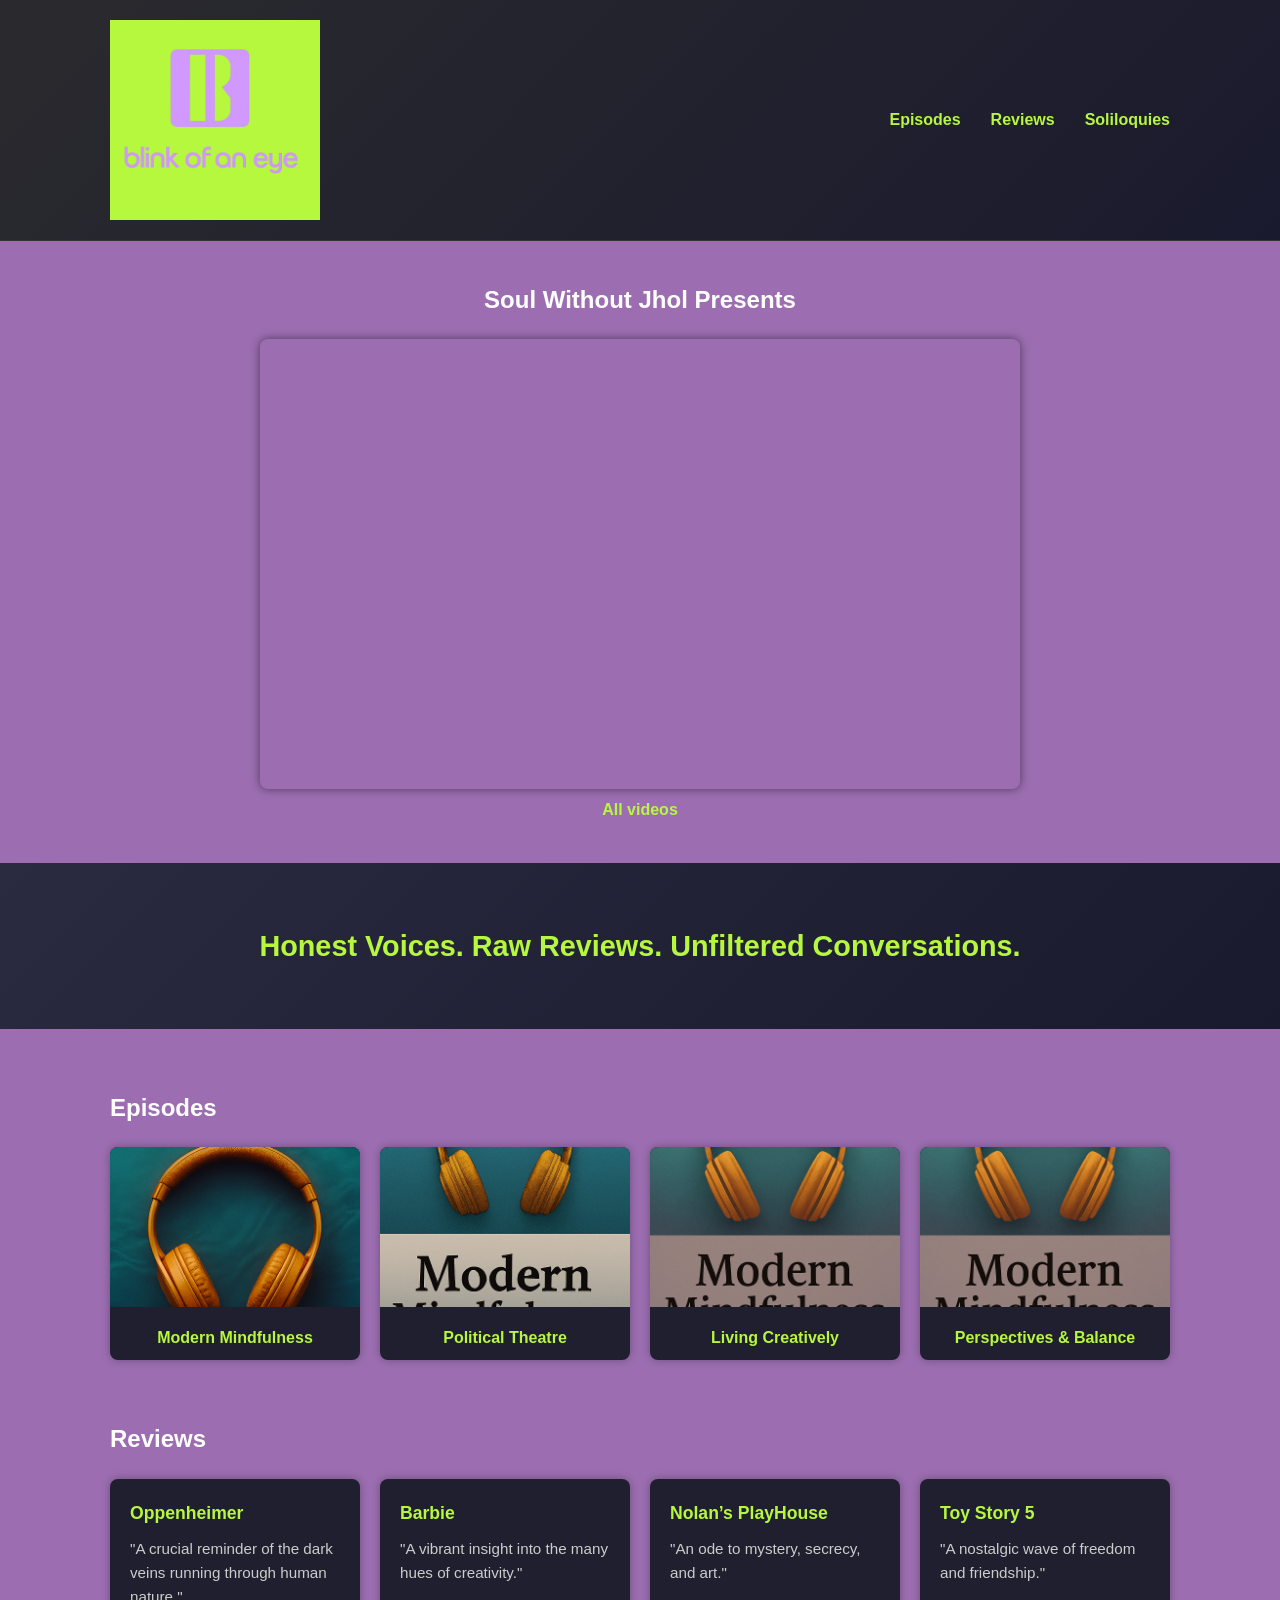
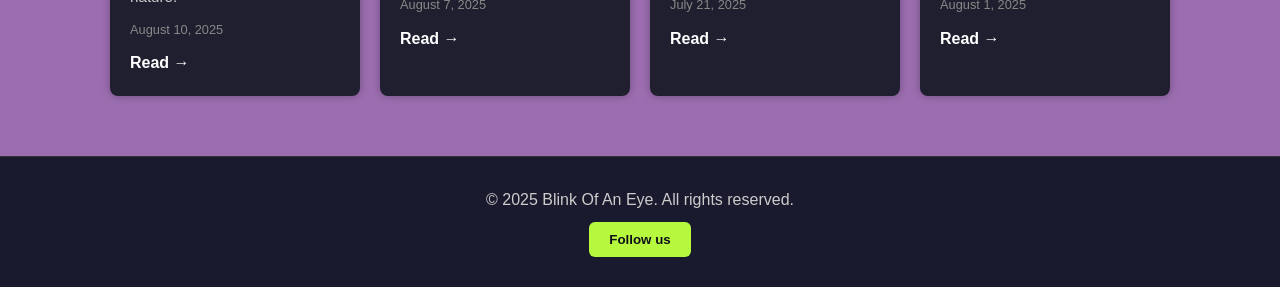
==== blink-of-an-eye/frontend/index.html @ 610cada8 "aaa" ====
<!DOCTYPE html>
<html lang="en">
<head>
  <meta charset="UTF-8" />
  <meta name="viewport" content="width=device-width, initial-scale=1.0" />
  <title>Blink Of An Eye</title>
 
  <link rel="stylesheet" href="assets/css/style.css" />
  <link rel="icon" type="image/png" href="images/favicon.png" sizes="32x32">
<link rel="shortcut icon" href="images/favicon.ico">
</head>
<body>
  <!-- Navigation -->
  <header>
    <div class="nav-container">
      <a href="/" class="logo">
      <img src="images/logo.png" alt="Blink Of An Eye logo">
      <span class="logo-text"></span>
    </a>
      <nav>
        <ul>
          <!--<li><a href="/">Home</a></li>     -->
          <li><a href="episodes/">Episodes</a></li>
          <li><a href="reviews/">Reviews</a></li>
          <li><a href="soliloquies/">Soliloquies</a></li>
        </ul>
      </nav>
    </div>
  </header>

 

  <!-- Featured Video -->
  <section class="featured-video">
    <h2>Soul Without Jhol Presents</h2>
    <div class="video-wrapper">
      <iframe
        src="https://www.youtube.com/embed/jPcQZXTtX4w"
        title="Political Theatre"
        frameborder="0"
        allowfullscreen
      ></iframe>
      <a href="https://youtube.com/@soulwithoutjhol/videos" target="_blank" rel="noopener" class="text-sm hover:opacity-80">All videos</a>
      
    </div>
  </section>
  <!-- Episodes (YouTube) 
  <section id="episodes" class="episodes">
    <div class="container px-6 py-12">
      <div class="flex items-end justify-between">
        <h2 class="text-2xl font-bold">Latest episodes</h2>
        <a href="https://youtube.com/@soulwithoutjhol/videos" target="_blank" rel="noopener" class="text-sm hover:opacity-80">All videos</a>
      </div>
      </div>
      </section>-->
   <!-- Hero -->
  <section class="hero">
    <h1>Honest Voices. Raw Reviews. Unfiltered Conversations.</h1>
  </section>


  <!-- Featured Episodes -->
  <section class="episodes">
    <h2>Episodes</h2>
    <div class="card-grid">
      <div class="card">
        <img src="images/mindfulness.jpg" alt="Modern Mindfulness" />
        <h3>Modern Mindfulness</h3>
      </div>
      <div class="card">
        <img src="images/theatre.png" alt="Political Theatre" />
        <h3>Political Theatre</h3>
      </div>
      <div class="card">
        <img src="images/creativity.jpg" alt="Living Creatively" />
        <h3>Living Creatively</h3>
      </div>
      <div class="card">
        <img src="images/creativity.jpg" alt="Perspectives & Balance" />
        <h3>Perspectives & Balance</h3>
      </div>
    </div>
  </section>

      <!-- Grid populated by JS -->
      <div id="episode-grid" class="mt-6 grid sm:grid-cols-2 lg:grid-cols-3 gap-6">
        <!-- Cards injected by fetchYouTube() -->
      </div>
    </div>
  </section>
  <!-- Reviews -->
  <section class="reviews">
    <h2>Reviews</h2>
    <div class="review-grid">
      <div class="review-card">
        <h3>Oppenheimer</h3>
        <p>"A crucial reminder of the dark veins running through human nature."</p>
        <span>August 10, 2025</span>
        <a href="#">Read →</a>
      </div>
      <div class="review-card">
        <h3>Barbie</h3>
        <p>"A vibrant insight into the many hues of creativity."</p>
        <span>August 7, 2025</span>
        <a href="#">Read →</a>
      </div>
      <div class="review-card">
        <h3>Nolan’s PlayHouse</h3>
        <p>"An ode to mystery, secrecy, and art."</p>
        <span>July 21, 2025</span>
        <a href="#">Read →</a>
      </div>
      <div class="review-card">
        <h3>Toy Story 5</h3>
        <p>"A nostalgic wave of freedom and friendship."</p>
        <span>August 1, 2025</span>
        <a href="#">Read →</a>
      </div>
    </div>
  </section>

  <!-- Footer -->
  <footer>
    <p>&copy; 2025 Blink Of An Eye. All rights reserved.</p>
    <button>Follow us</button>
  </footer>

<script>
    // Year
    document.getElementById('year').textContent = new Date().getFullYear();

    // YouTube Data API placeholder: inject latest videos into #episode-grid
    async function fetchYouTube() {
      // Replace with your API endpoint or Worker route, e.g. /api/youtube
      const res = await fetch('/youtube');
      if (!res.ok) return;
      const items = await res.json(); // [{id, title, thumb, publishedAt}]
      const grid = document.getElementById('episode-grid');
      grid.innerHTML = items.map(v => `
        <a href="https://www.youtube.com/watch?v=${v.id}" target="_blank" rel="noopener"
           class="group block rounded-lg overflow-hidden border border-gray-200 dark:border-gray-800 hover:shadow-sm">
          <div class="aspect-video bg-gray-100 dark:bg-gray-900">
            <img src="${v.thumb}" alt="${v.title}" class="w-full h-full object-cover">
          </div>
          <div class="p-4">
            <h3 class="text-base font-semibold group-hover:underline">${v.title}</h3>
            <p class="mt-1 text-xs text-gray-600 dark:text-gray-400">${new Date(v.publishedAt).toLocaleDateString()}</p>
          </div>
        </a>
      `).join('');
    }

    // Instagram Graph API placeholder: inject recent posts into #reviews-grid
    async function fetchInstagram() {
      // Replace with your API endpoint or Worker route, e.g. /api/instagram
      const res = await fetch('/instagram');
      if (!res.ok) return;
      const items = await res.json(); // [{id, caption, media_url, permalink}]
      const grid = document.getElementById('reviews-grid');
      grid.innerHTML = items.map(p => `
        <a href="${p.permalink}" target="_blank" rel="noopener"
           class="group block rounded-lg overflow-hidden border border-gray-200 dark:border-gray-800 hover:shadow-sm">
          <div class="aspect-square bg-gray-100 dark:bg-gray-900">
            <img src="${p.media_url}" alt="Instagram review" class="w-full h-full object-cover">
          </div>
          <div class="p-4">
            <p class="text-sm text-gray-700 dark:text-gray-300 line-clamp-3">${p.caption || ''}</p>
          </div>
        </a>
      `).join('');
    }

    fetchYouTube().catch(console.error);
    fetchInstagram().catch(console.error);
  </script>


</body>
</html>
---- blink-of-an-eye/frontend/assets/css/style.css ----
/* Reset */
* {
  margin: 0;
  padding: 0;
  box-sizing: border-box;
}

/* Base */
body {
  font-family: 'Segoe UI', sans-serif;
  background-color: #7f449bc5;
  color: #e0e0f0;
  line-height: 1.6;
}

a {
  color: #B6F83E; /* lavender links */
  text-decoration: none;
}

a:hover {
  text-decoration: underline;
}

h1, h2, h3 {
  color: #ffffff;
}

/* Navigation */
header {
  background-color: #1a1a2e;
  background: linear-gradient(135deg, #2a2a2e, #1a1a2e);
  padding: 20px 0;
  border-bottom: 1px solid #333;
}

.nav-container {
  max-width: 1100px;
  margin: auto;
  display: flex;
  justify-content: space-between;
  align-items: center;
  padding: 0 20px;
}

/* Logo */
.logo {
  display: inline-flex;
  align-items: center;
  gap: 10px;
  text-decoration: none;
  background-color: #B6F83E;
}

.logo img {
  height: 200px;
  width: 200px;
  display: block;
  background-color: #B6F83E;
}

.logo-text {
  font-size: 1.5rem;
  font-weight: bold;
  color: #B6F83E; /* lime green brand text */
}

/* Nav links */
nav ul {
  list-style: none;
  display: flex;
  gap: 30px;
}

nav li a {
  font-weight: 600;
  font-size: 1rem;
  color: #B6F83E; /* lavender nav links */
}

/* Hero */
.hero {
  text-align: center;
  padding: 60px 20px;
  background: linear-gradient(135deg, #2a2a40, #1a1a2e);
}

.hero h1 {
  font-size: 1.8rem;
  color: #B6F83E; /* lime green headline */
}

/* Featured Video */
.featured-video {
  max-width: 800px;
  margin: 40px auto;
  text-align: center;
  padding: 0 20px;
}

.featured-video h2 {
  margin-bottom: 20px;
  font-size: 1.5rem;
  color: #ffffff; /* lavender section title */
}


.featured-video a {
    color: #B6F83E;
    align-items: right;
    font-weight: bold;
}

.video-wrapper iframe {
  width: 100%;
  height: 450px;
  border-radius: 8px;
  border: none;
  box-shadow: 0 0 10px rgba(0,0,0,0.5);
}

/* Episodes */
.episodes {
  max-width: 1100px;
  margin: 60px auto;
  padding: 0 20px;
}

.episodes a {
  
  color: #B6F83E;
}

.episodes h2 {
  margin-bottom: 20px;
  font-size: 1.5rem;
  color: #ffffff;
}

.card-grid {
  display: grid;
  grid-template-columns: repeat(auto-fit, minmax(220px, 1fr));
  gap: 20px;
}

.card {
  background-color: #1f1f2f;
  border-radius: 8px;
  overflow: hidden;
  box-shadow: 0 0 8px rgba(0,0,0,0.3);
  text-align: center;
}

.card img {
  width: 100%;
  height: 160px;
  object-fit: cover;
}

.card h3 {
  padding: 10px;
  font-size: 1rem;
  color: #B6F83E; /* lime green card titles */
}

/* Reviews */
.reviews {
  max-width: 1100px;
  margin: 60px auto;
  padding: 0 20px;
}

.reviews h2 {
  margin-bottom: 20px;
  font-size: 1.5rem;
  color: #ffffff;
}

.review-grid {
  display: grid;
  grid-template-columns: repeat(auto-fit, minmax(250px, 1fr));
  gap: 20px;
}

.review-card {
  background-color: #1f1f2f;
  border-radius: 8px;
  padding: 20px;
  box-shadow: 0 0 8px rgba(0,0,0,0.3);
}

.review-card h3 {
  margin-bottom: 10px;
  font-size: 1.1rem;
  color: #B6F83E; /* lime green review titles */
}

.review-card p {
  font-size: 0.95rem;
  margin-bottom: 10px;
  color: #ccc;
}

.review-card span {
  display: block;
  font-size: 0.8rem;
  color: #888;
  margin-bottom: 10px;
}

.review-card a {
  font-weight: bold;
  color: #ffffff; /* lavender links */
}

/* Footer */
footer {
  background-color: #1a1a2e;
  color: #ccc;
  text-align: center;
  padding: 30px 20px;
  margin-top: 60px;
  border-top: 1px solid #333;
}

footer button {
  margin-top: 10px;
  padding: 10px 20px;
  background-color: #B6F83E; /* lime green button */
  color: #0f0f1a;
  border: none;
  border-radius: 6px;
  cursor: pointer;
  font-weight: bold;
}

footer button:hover {
  background-color: #D4A9FD; /* lavender hover */
  color: #0f0f1a;
}

/* Responsive tweaks */
@media (max-width: 400px) {
  .logo img { height: 200px; }
  .logo-text { font-size: 1.2rem; }
  nav ul { gap: 20px; }
  .video-wrapper iframe { height: 400px; }
}
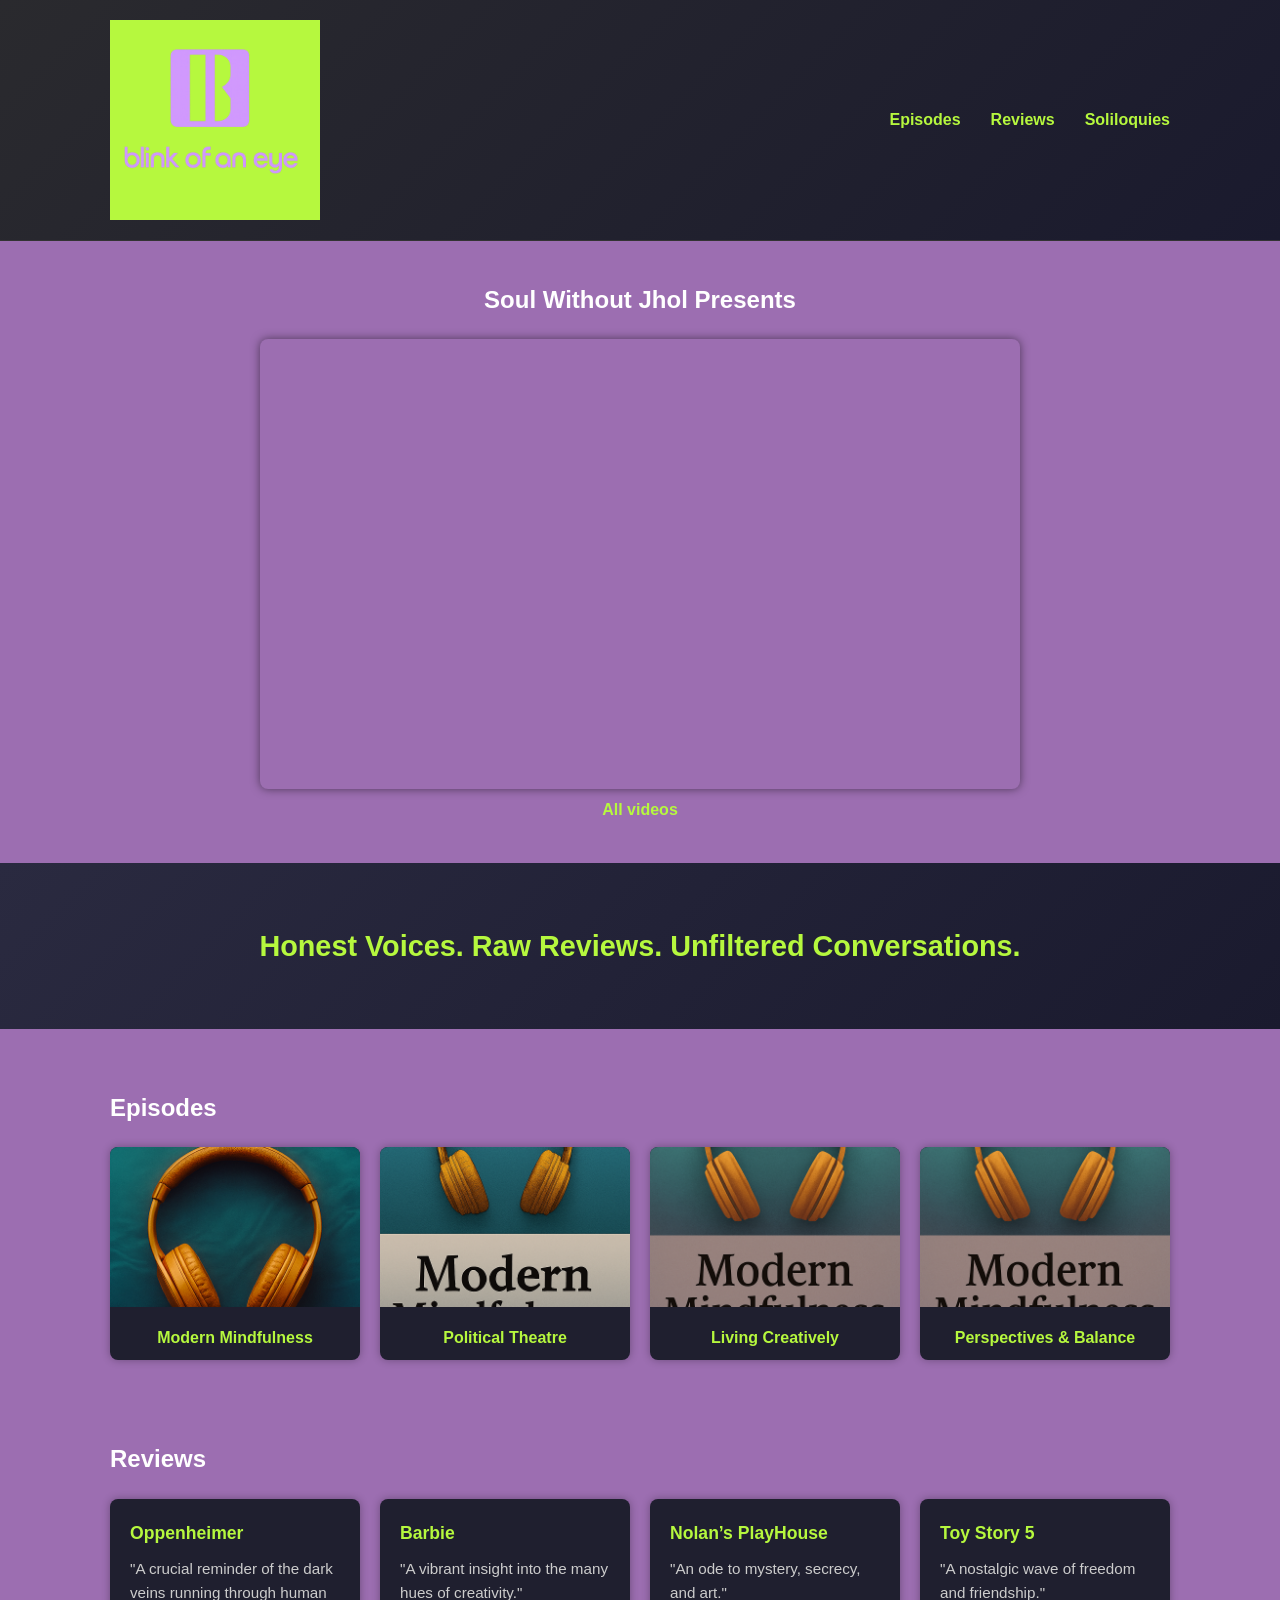
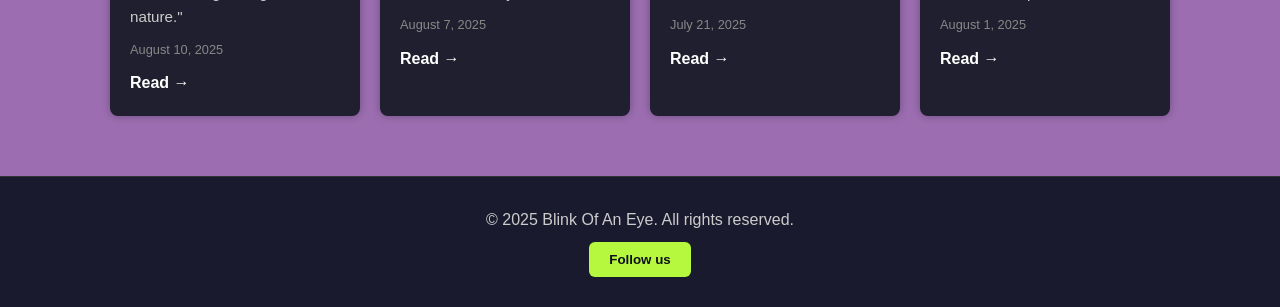
==== commit ee63fd1f: "ddd" ====
--- a/blink-of-an-eye/frontend/index.html
+++ b/blink-of-an-eye/frontend/index.html
@@ -79,8 +79,7 @@
         <img src="images/creativity.jpg" alt="Perspectives & Balance" />
         <h3>Perspectives & Balance</h3>
       </div>
-    </div>
-  </section>
+ 
 
       <!-- Grid populated by JS -->
       <div id="episode-grid" class="mt-6 grid sm:grid-cols-2 lg:grid-cols-3 gap-6">
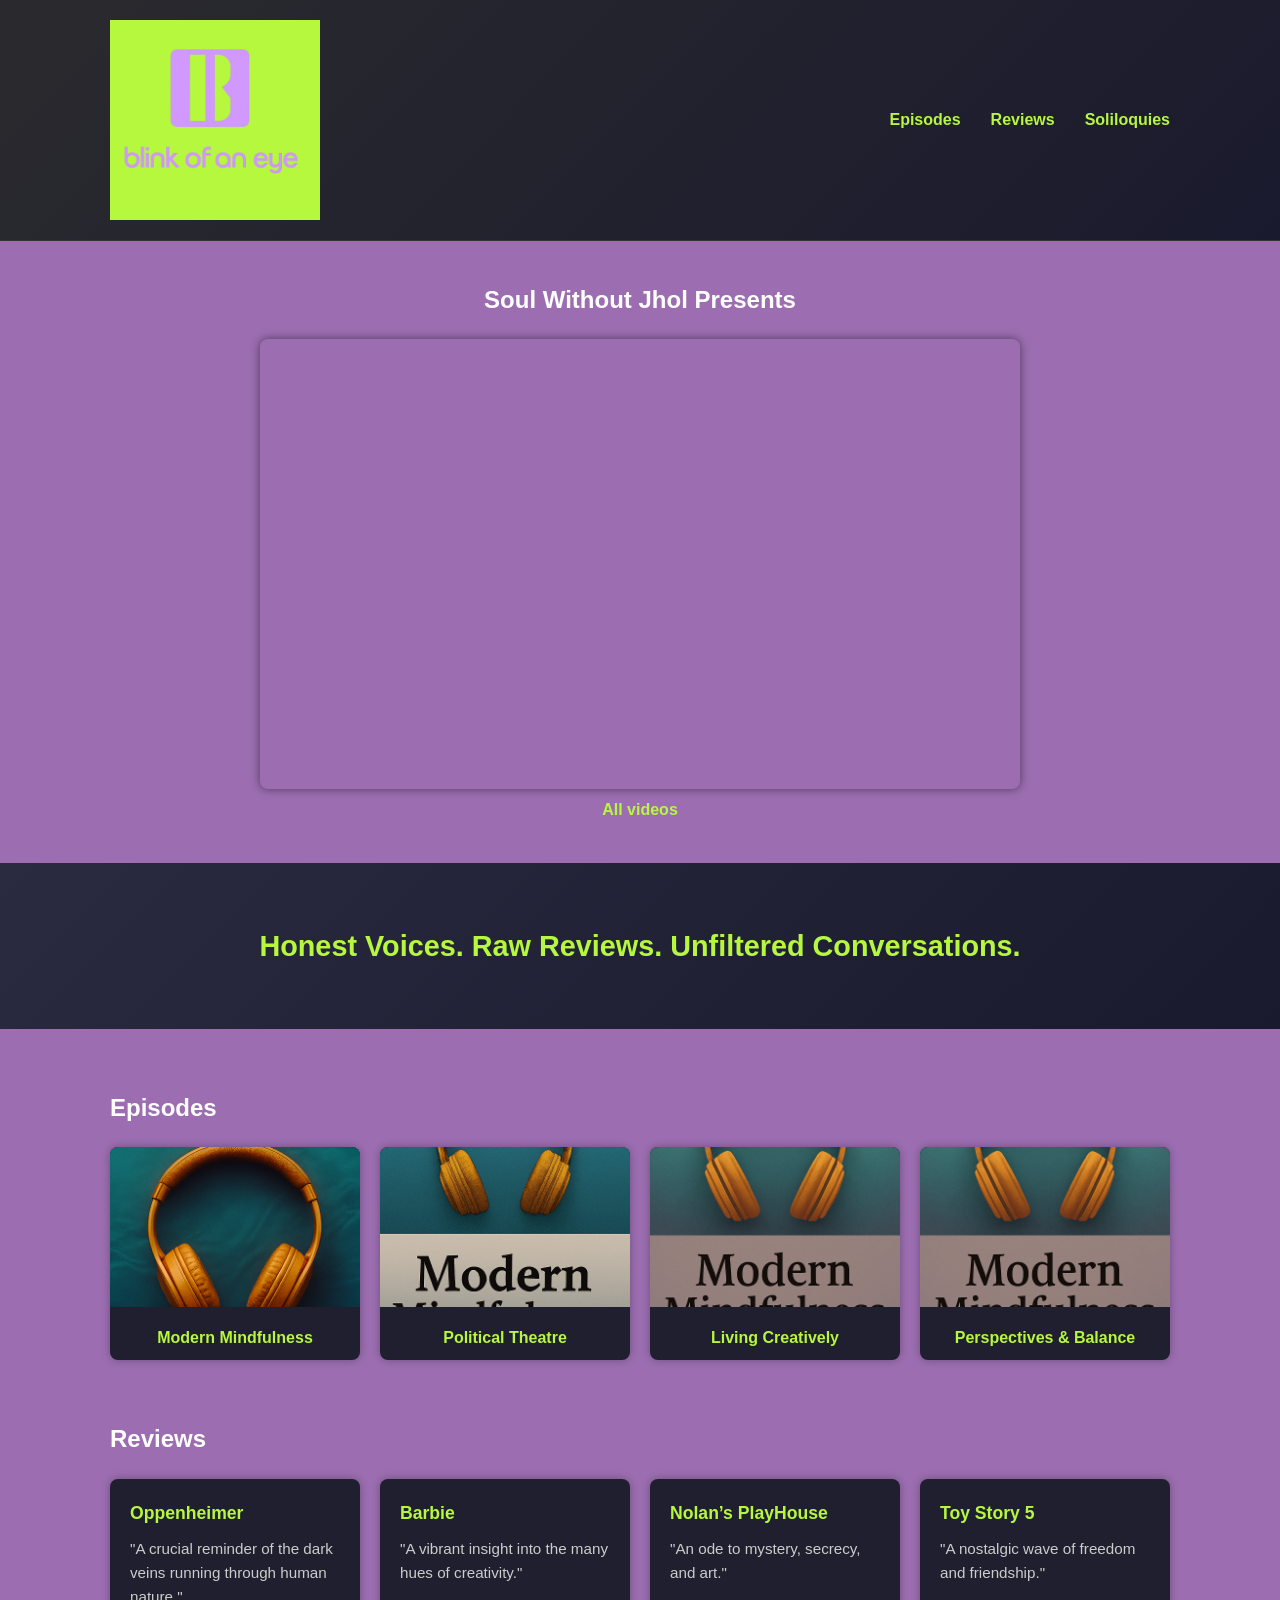
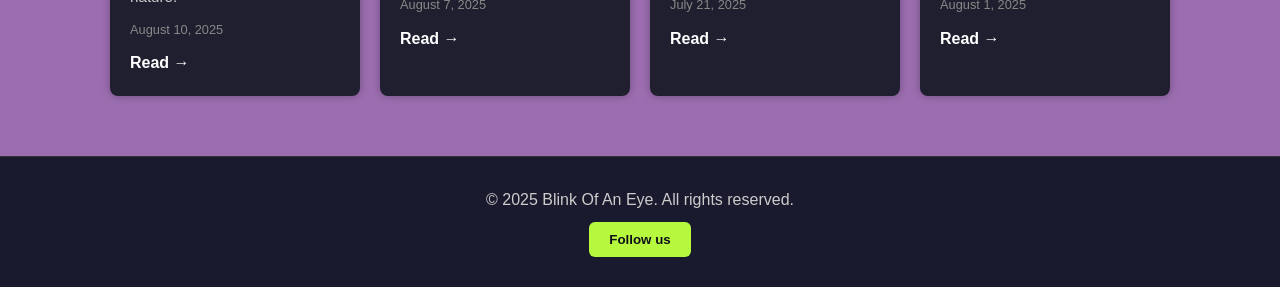
==== commit ec365473: "utub" ====
--- a/blink-of-an-eye/frontend/index.html
+++ b/blink-of-an-eye/frontend/index.html
@@ -62,6 +62,10 @@
   <!-- Featured Episodes -->
   <section class="episodes">
     <h2>Episodes</h2>
+    <!-- Grid populated by JS -->
+      <div id="episode-grid" class="mt-6 grid sm:grid-cols-2 lg:grid-cols-3 gap-6">
+        <!-- Cards injected by fetchYouTube() -->
+      </div>
     <div class="card-grid">
       <div class="card">
         <img src="images/mindfulness.jpg" alt="Modern Mindfulness" />
@@ -81,10 +85,7 @@
       </div>
  
 
-      <!-- Grid populated by JS -->
-      <div id="episode-grid" class="mt-6 grid sm:grid-cols-2 lg:grid-cols-3 gap-6">
-        <!-- Cards injected by fetchYouTube() -->
-      </div>
+      
     </div>
   </section>
   <!-- Reviews -->
@@ -131,7 +132,7 @@
     // YouTube Data API placeholder: inject latest videos into #episode-grid
     async function fetchYouTube() {
       // Replace with your API endpoint or Worker route, e.g. /api/youtube
-      const res = await fetch('/youtube');
+      const res = await fetch('functions/youtube');
       if (!res.ok) return;
       const items = await res.json(); // [{id, title, thumb, publishedAt}]
       const grid = document.getElementById('episode-grid');
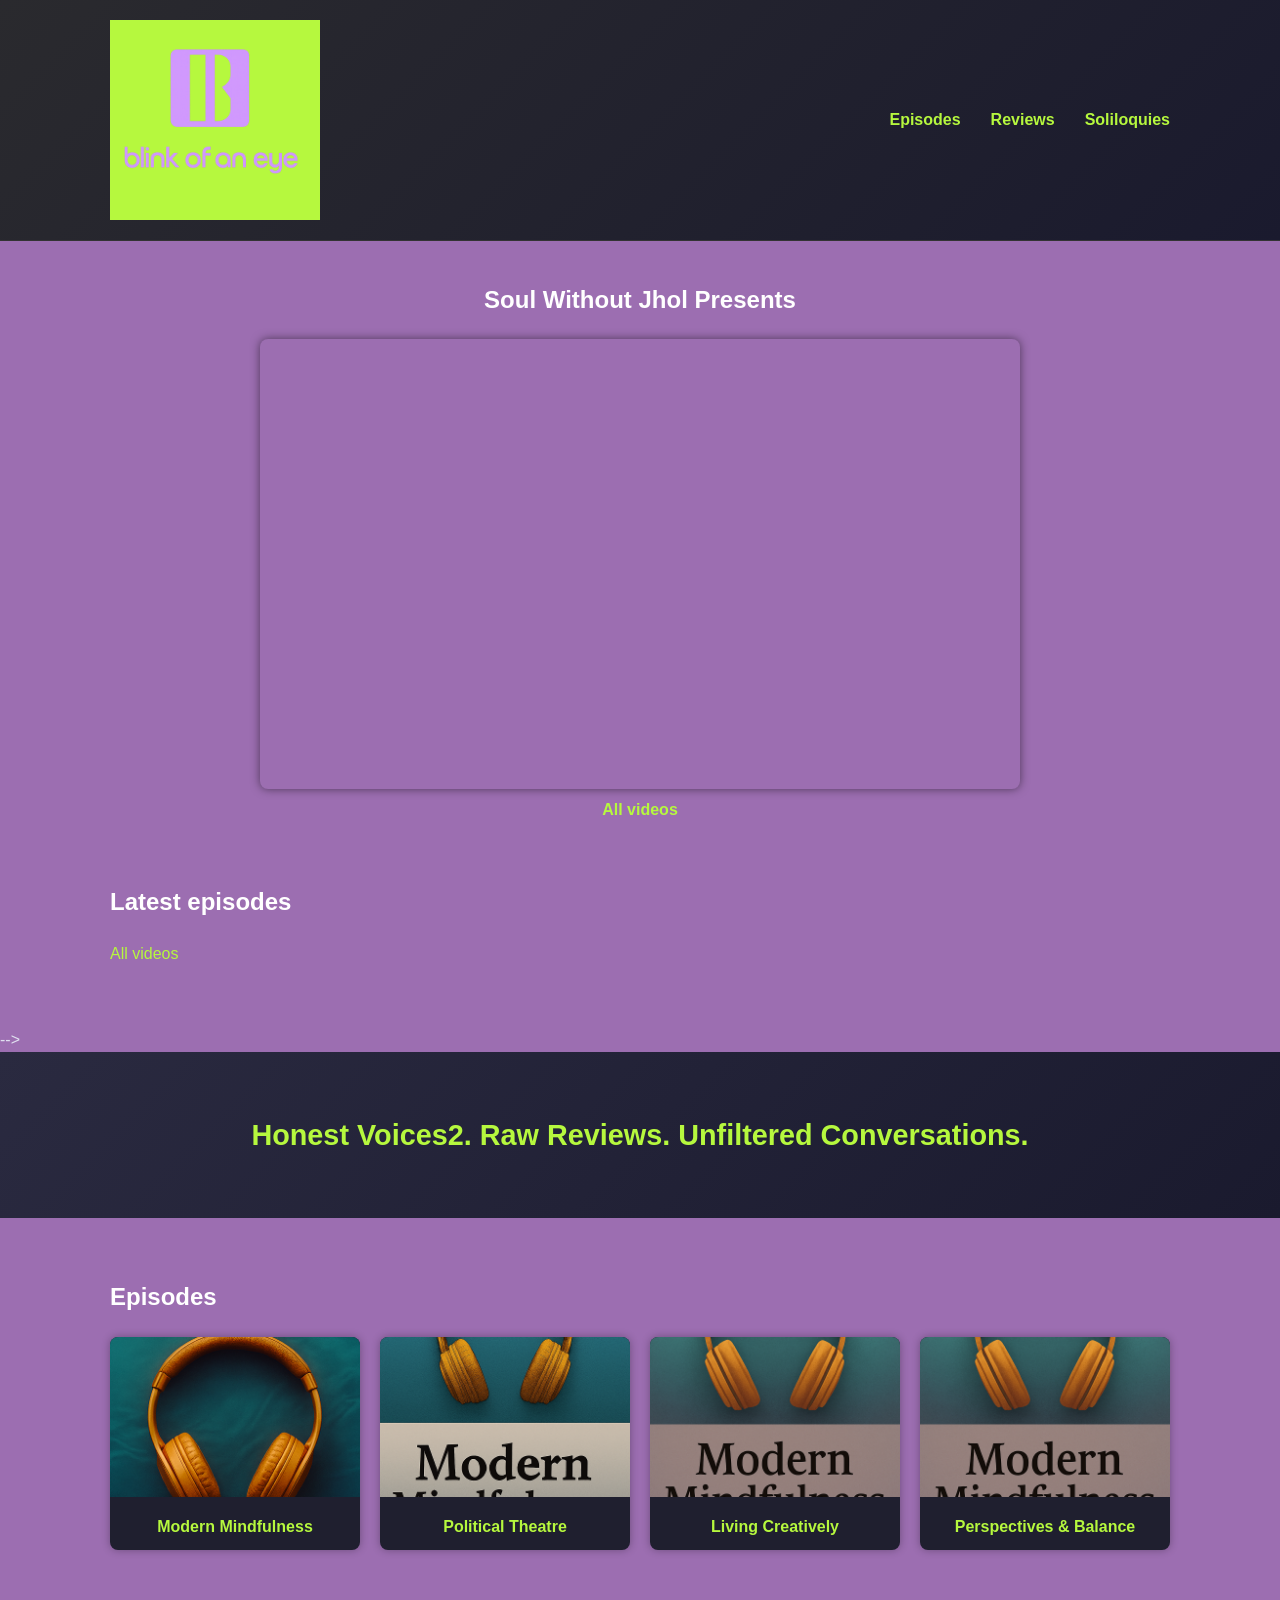
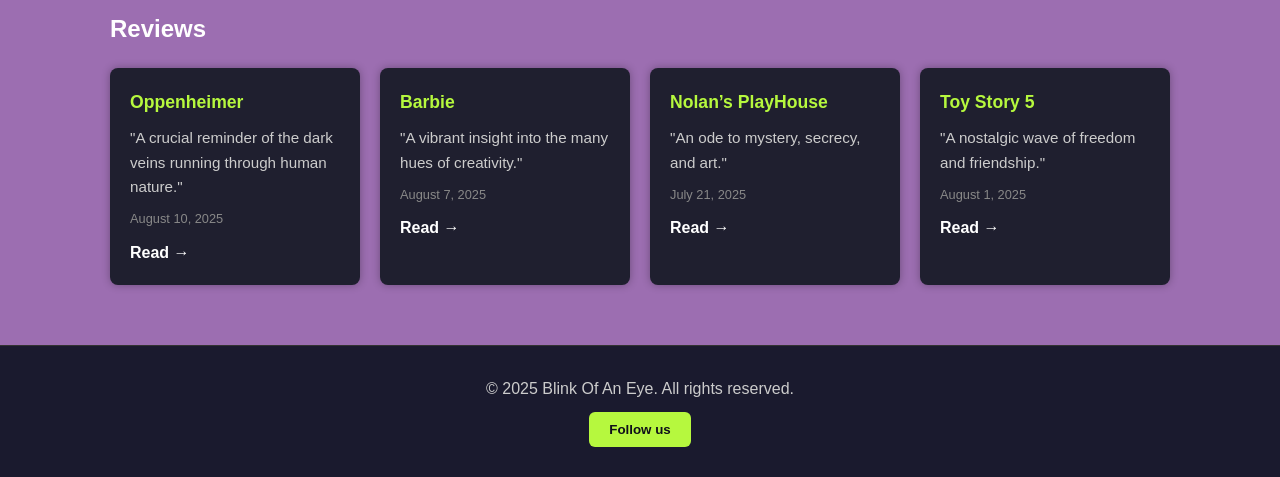
==== commit 368b6d58: "lll" ====
--- a/blink-of-an-eye/frontend/index.html
+++ b/blink-of-an-eye/frontend/index.html
@@ -44,28 +44,30 @@
       
     </div>
   </section>
-  <!-- Episodes (YouTube) 
+  <!-- Episodes (YouTube) -->
   <section id="episodes" class="episodes">
     <div class="container px-6 py-12">
       <div class="flex items-end justify-between">
         <h2 class="text-2xl font-bold">Latest episodes</h2>
+ <!-- Grid populated by JS -->
+      <div id="episode-grid" class="mt-6 grid sm:grid-cols-2 lg:grid-cols-3 gap-6">
+        <!-- Cards injected by fetchYouTube() -->
+      </div>
+
         <a href="https://youtube.com/@soulwithoutjhol/videos" target="_blank" rel="noopener" class="text-sm hover:opacity-80">All videos</a>
       </div>
       </div>
       </section>-->
    <!-- Hero -->
   <section class="hero">
-    <h1>Honest Voices. Raw Reviews. Unfiltered Conversations.</h1>
+    <h1>Honest Voices2. Raw Reviews. Unfiltered Conversations.</h1>
   </section>
 
 
   <!-- Featured Episodes -->
   <section class="episodes">
     <h2>Episodes</h2>
-    <!-- Grid populated by JS -->
-      <div id="episode-grid" class="mt-6 grid sm:grid-cols-2 lg:grid-cols-3 gap-6">
-        <!-- Cards injected by fetchYouTube() -->
-      </div>
+   
     <div class="card-grid">
       <div class="card">
         <img src="images/mindfulness.jpg" alt="Modern Mindfulness" />
@@ -83,9 +85,7 @@
         <img src="images/creativity.jpg" alt="Perspectives & Balance" />
         <h3>Perspectives & Balance</h3>
       </div>
- 
-
-      
+       
     </div>
   </section>
   <!-- Reviews -->
@@ -132,7 +132,7 @@
     // YouTube Data API placeholder: inject latest videos into #episode-grid
     async function fetchYouTube() {
       // Replace with your API endpoint or Worker route, e.g. /api/youtube
-      const res = await fetch('functions/youtube');
+      const res = await fetch('/functions/youtube');
       if (!res.ok) return;
       const items = await res.json(); // [{id, title, thumb, publishedAt}]
       const grid = document.getElementById('episode-grid');
@@ -153,7 +153,7 @@
     // Instagram Graph API placeholder: inject recent posts into #reviews-grid
     async function fetchInstagram() {
       // Replace with your API endpoint or Worker route, e.g. /api/instagram
-      const res = await fetch('/instagram');
+      const res = await fetch('/functions/instagram');
       if (!res.ok) return;
       const items = await res.json(); // [{id, caption, media_url, permalink}]
       const grid = document.getElementById('reviews-grid');
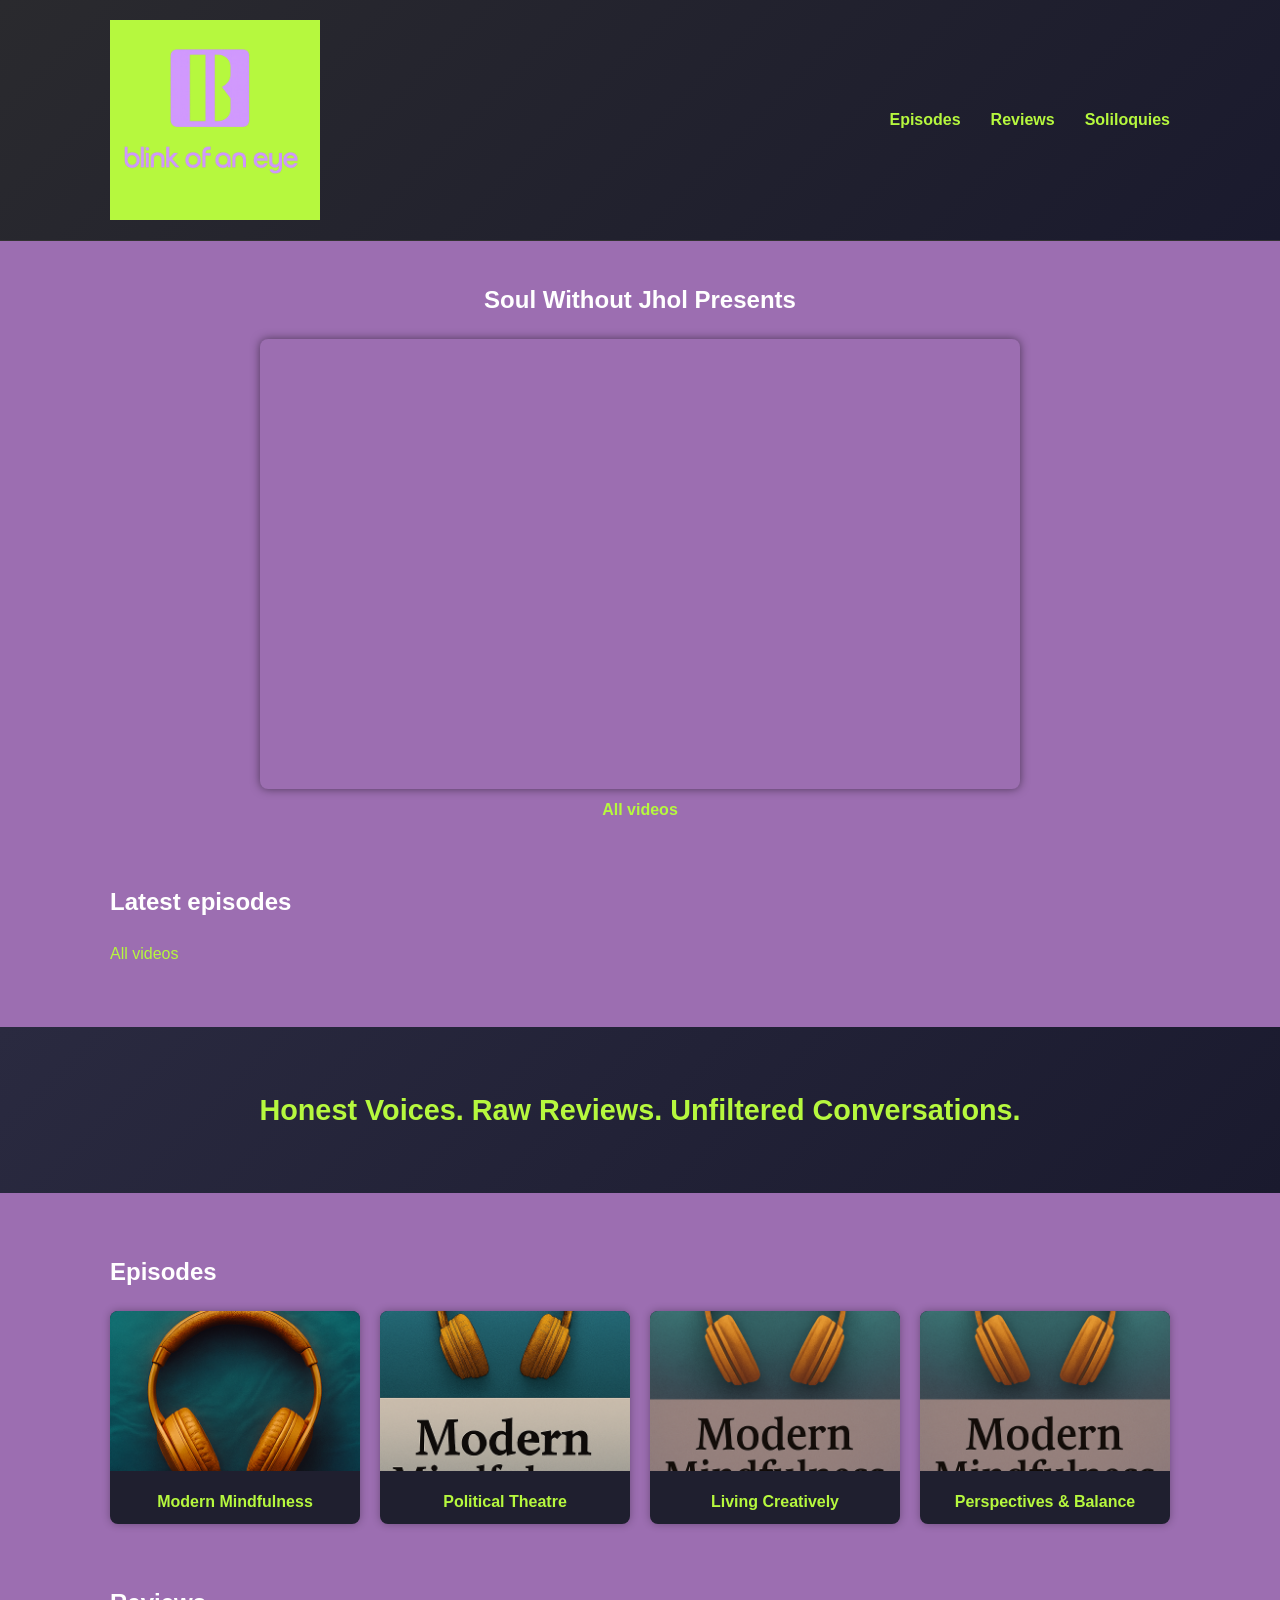
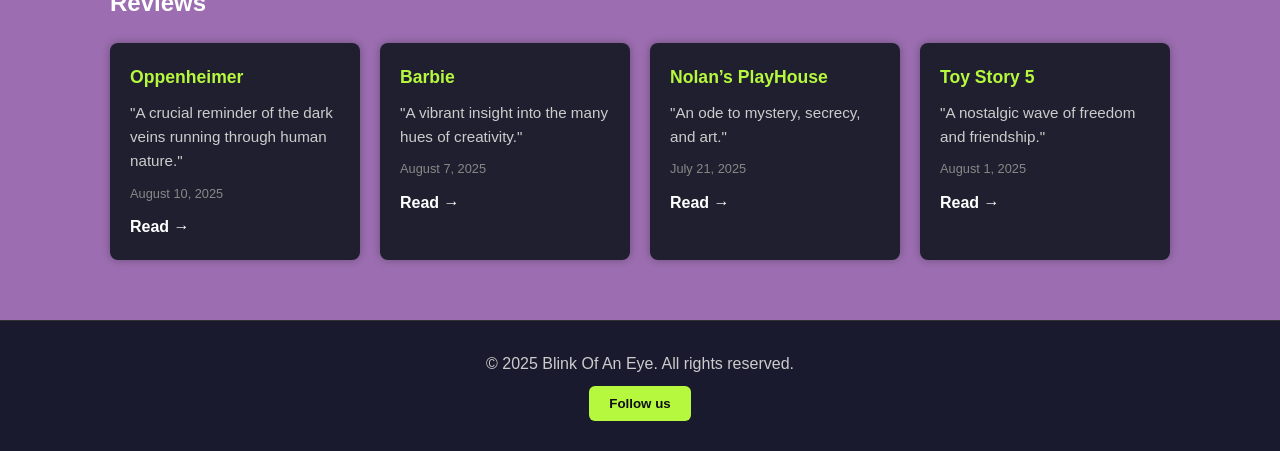
==== commit 460b7651: "ttt" ====
--- a/blink-of-an-eye/frontend/index.html
+++ b/blink-of-an-eye/frontend/index.html
@@ -57,10 +57,10 @@
         <a href="https://youtube.com/@soulwithoutjhol/videos" target="_blank" rel="noopener" class="text-sm hover:opacity-80">All videos</a>
       </div>
       </div>
-      </section>-->
+      </section>
    <!-- Hero -->
   <section class="hero">
-    <h1>Honest Voices2. Raw Reviews. Unfiltered Conversations.</h1>
+    <h1>Honest Voices. Raw Reviews. Unfiltered Conversations.</h1>
   </section>
 
 
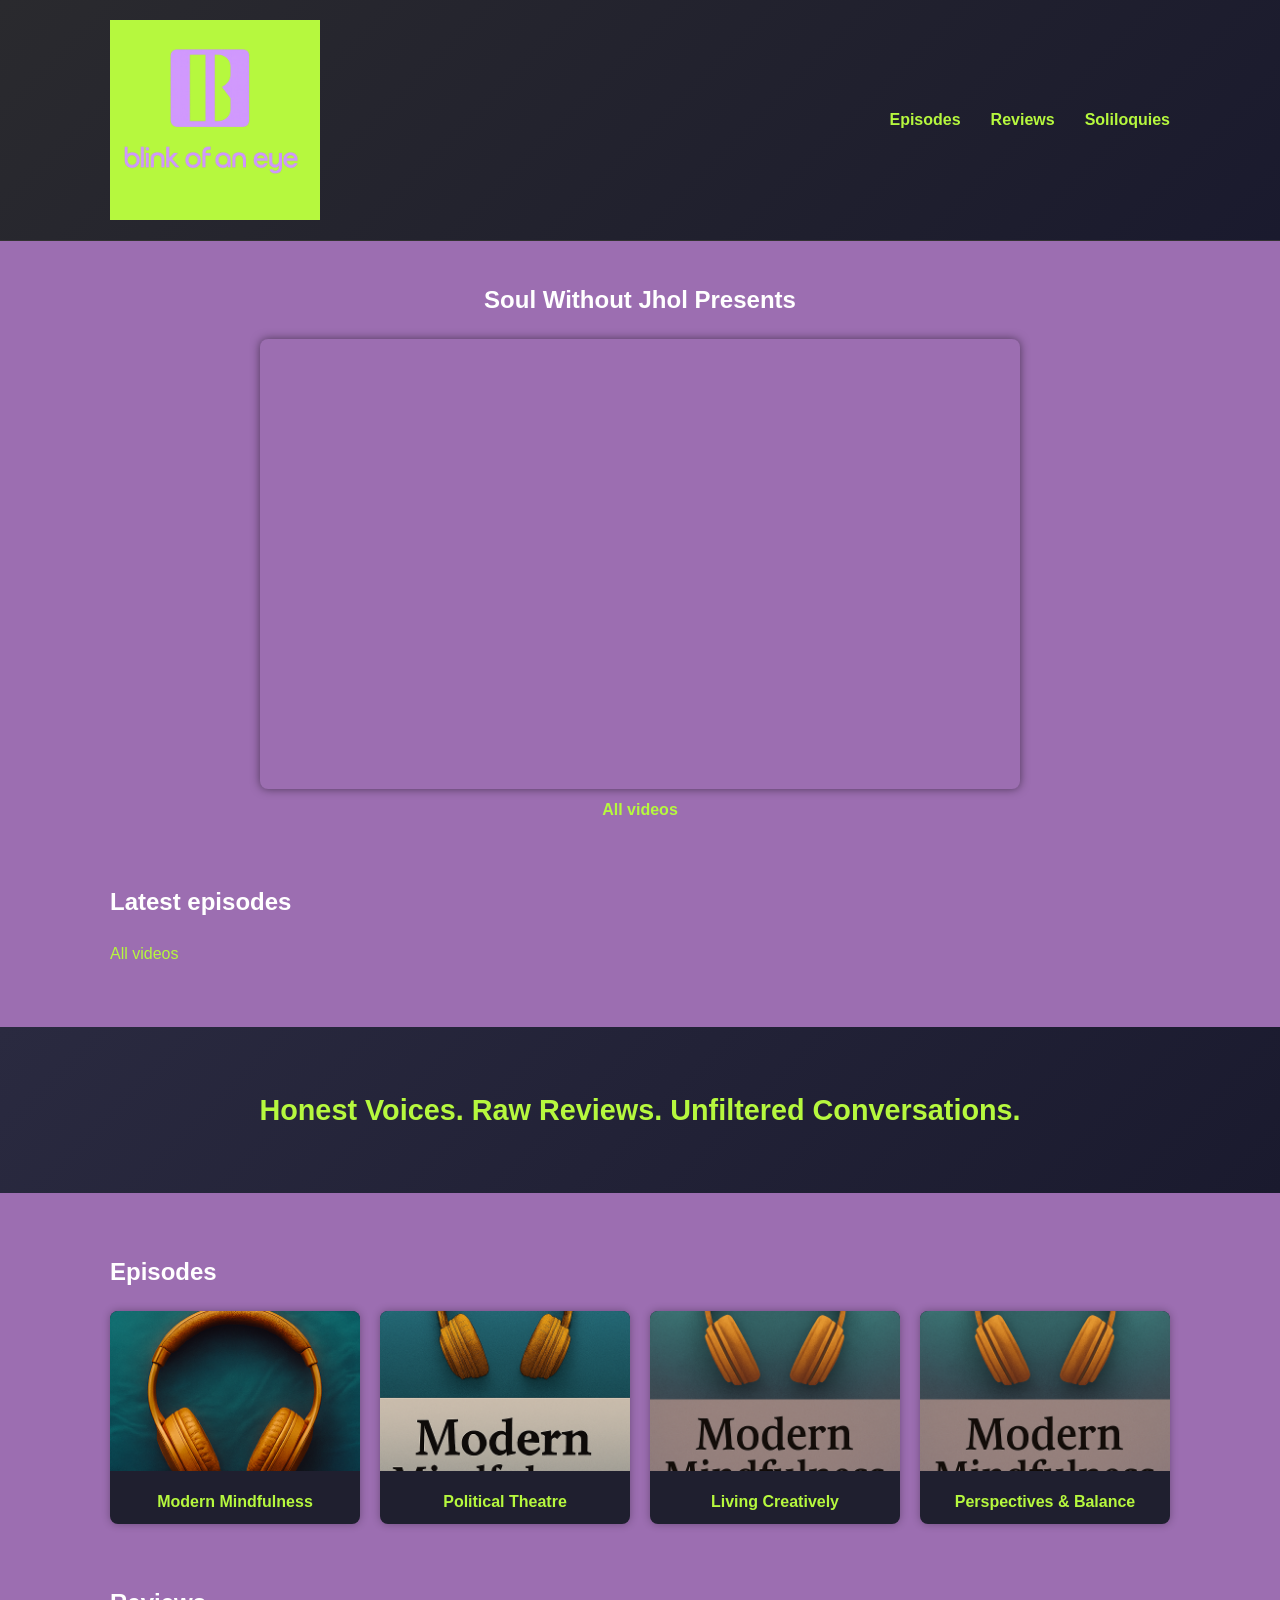
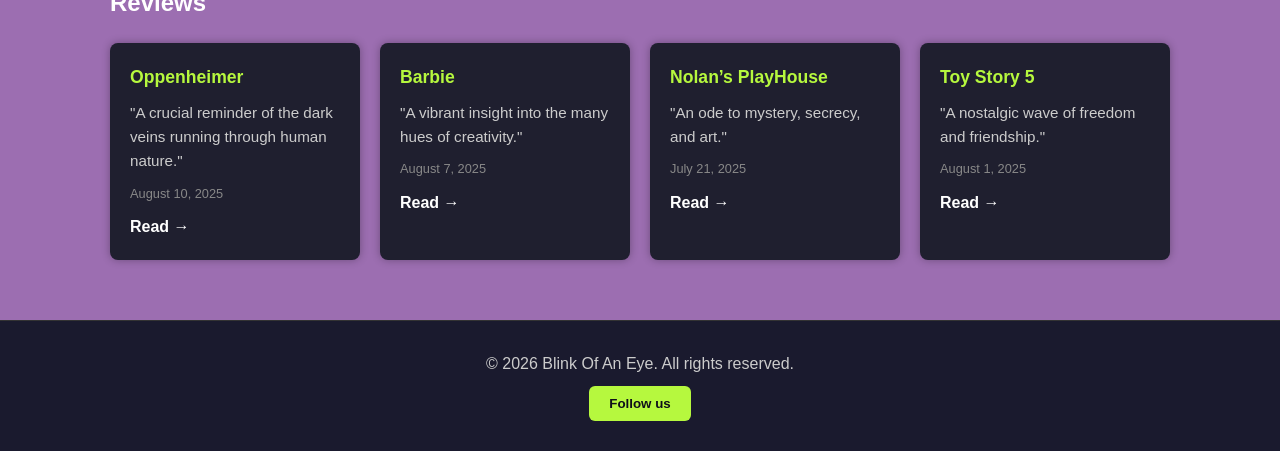
==== commit 606dc0a0: "ddd" ====
--- a/blink-of-an-eye/frontend/index.html
+++ b/blink-of-an-eye/frontend/index.html
@@ -121,7 +121,7 @@
 
   <!-- Footer -->
   <footer>
-    <p>&copy; 2025 Blink Of An Eye. All rights reserved.</p>
+    <p>&copy; <span id="year"></span> Blink Of An Eye. All rights reserved.</p>
     <button>Follow us</button>
   </footer>
 
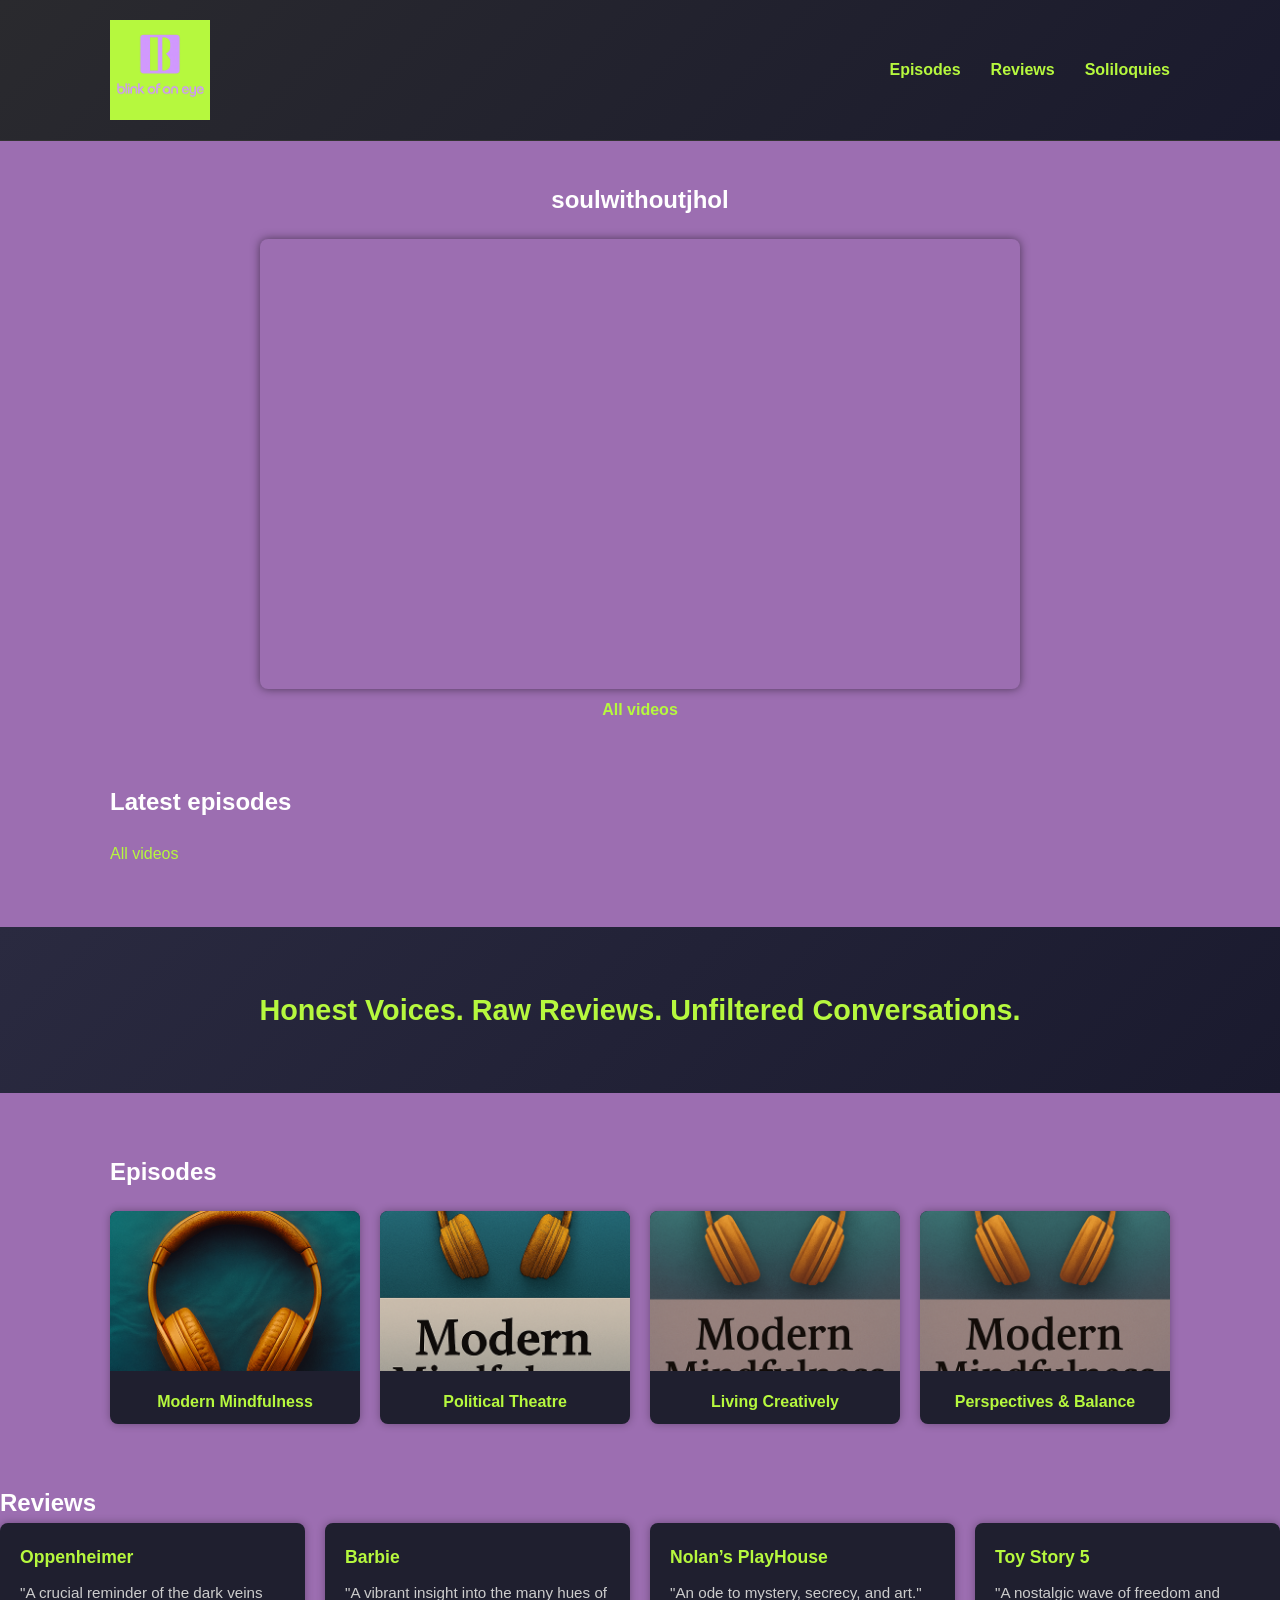
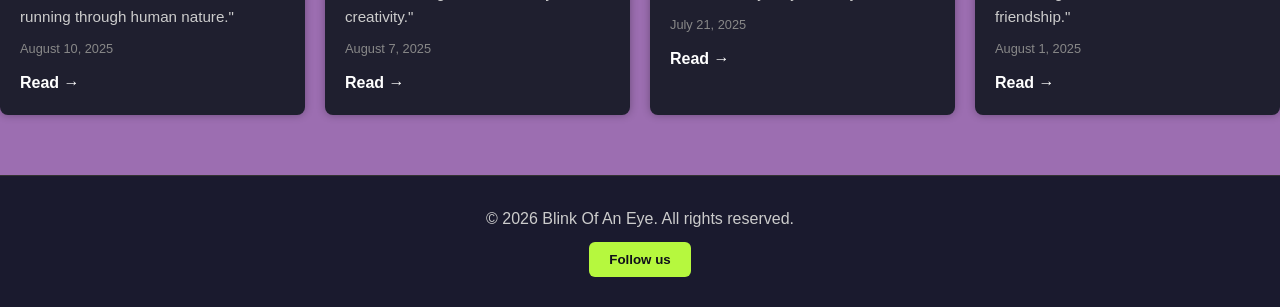
==== commit beb35d06: "rr" ====
--- a/blink-of-an-eye/frontend/index.html
+++ b/blink-of-an-eye/frontend/index.html
@@ -4,22 +4,21 @@
   <meta charset="UTF-8" />
   <meta name="viewport" content="width=device-width, initial-scale=1.0" />
   <title>Blink Of An Eye</title>
- 
+
   <link rel="stylesheet" href="assets/css/style.css" />
   <link rel="icon" type="image/png" href="images/favicon.png" sizes="32x32">
-<link rel="shortcut icon" href="images/favicon.ico">
+  <link rel="shortcut icon" href="images/favicon.ico">
 </head>
 <body>
   <!-- Navigation -->
   <header>
     <div class="nav-container">
       <a href="/" class="logo">
-      <img src="images/logo.png" alt="Blink Of An Eye logo">
-      <span class="logo-text"></span>
-    </a>
-      <nav>
+        <img src="images/logo.png" alt="Blink Of An Eye logo">
+        <span class="logo-text"></span>
+      </a>
+      <nav aria-label="Main navigation">
         <ul>
-          <!--<li><a href="/">Home</a></li>     -->
           <li><a href="episodes/">Episodes</a></li>
           <li><a href="reviews/">Reviews</a></li>
           <li><a href="soliloquies/">Soliloquies</a></li>
@@ -28,70 +27,66 @@
     </div>
   </header>
 
- 
-
   <!-- Featured Video -->
   <section class="featured-video">
-    <h2>Soul Without Jhol Presents</h2>
+    <h2>soulwithoutjhol</h2>
     <div class="video-wrapper">
       <iframe
         src="https://www.youtube.com/embed/jPcQZXTtX4w"
         title="Political Theatre"
         frameborder="0"
         allowfullscreen
+        loading="lazy"
       ></iframe>
       <a href="https://youtube.com/@soulwithoutjhol/videos" target="_blank" rel="noopener" class="text-sm hover:opacity-80">All videos</a>
-      
     </div>
   </section>
-  <!-- Episodes (YouTube) -->
+
+  <!-- Latest Episodes (dynamic grid) -->
   <section id="episodes" class="episodes">
     <div class="container px-6 py-12">
       <div class="flex items-end justify-between">
         <h2 class="text-2xl font-bold">Latest episodes</h2>
- <!-- Grid populated by JS -->
-      <div id="episode-grid" class="mt-6 grid sm:grid-cols-2 lg:grid-cols-3 gap-6">
+        <a href="https://youtube.com/@soulwithoutjhol/videos" target="_blank" rel="noopener" class="text-sm hover:opacity-80">All videos</a>
+      </div>
+      <div id="episode-grid" class="review-grid">
         <!-- Cards injected by fetchYouTube() -->
       </div>
+    </div>
+  </section>
 
-        <a href="https://youtube.com/@soulwithoutjhol/videos" target="_blank" rel="noopener" class="text-sm hover:opacity-80">All videos</a>
-      </div>
-      </div>
-      </section>
-   <!-- Hero -->
+  <!-- Hero -->
   <section class="hero">
     <h1>Honest Voices. Raw Reviews. Unfiltered Conversations.</h1>
   </section>
 
-
-  <!-- Featured Episodes -->
+  <!-- Featured Episodes (static cards) -->
   <section class="episodes">
     <h2>Episodes</h2>
-   
     <div class="card-grid">
       <div class="card">
-        <img src="images/mindfulness.jpg" alt="Modern Mindfulness" />
+        <img src="images/mindfulness.jpg" alt="Modern Mindfulness" loading="lazy" />
         <h3>Modern Mindfulness</h3>
       </div>
       <div class="card">
-        <img src="images/theatre.png" alt="Political Theatre" />
+        <img src="images/theatre.png" alt="Political Theatre" loading="lazy" />
         <h3>Political Theatre</h3>
       </div>
       <div class="card">
-        <img src="images/creativity.jpg" alt="Living Creatively" />
+        <img src="images/creativity.jpg" alt="Living Creatively" loading="lazy" />
         <h3>Living Creatively</h3>
       </div>
       <div class="card">
-        <img src="images/creativity.jpg" alt="Perspectives & Balance" />
+        <img src="images/creativity.jpg" alt="Perspectives & Balance" loading="lazy" />
         <h3>Perspectives & Balance</h3>
       </div>
-       
     </div>
   </section>
+
   <!-- Reviews -->
   <section class="reviews">
     <h2>Reviews</h2>
-    <div class="review-grid">
+    <div id="reviews-grid" class="review-grid">
       <div class="review-card">
         <h3>Oppenheimer</h3>
         <p>"A crucial reminder of the dark veins running through human nature."</p>
@@ -125,43 +120,47 @@
     <button>Follow us</button>
   </footer>
 
-<script>
+  <script>
     // Year
     document.getElementById('year').textContent = new Date().getFullYear();
 
     // YouTube Data API placeholder: inject latest videos into #episode-grid
     async function fetchYouTube() {
-      // Replace with your API endpoint or Worker route, e.g. /api/youtube
-      const res = await fetch('/functions/youtube');
-      if (!res.ok) return;
-      const items = await res.json(); // [{id, title, thumb, publishedAt}]
-      const grid = document.getElementById('episode-grid');
-      grid.innerHTML = items.map(v => `
-        <a href="https://www.youtube.com/watch?v=${v.id}" target="_blank" rel="noopener"
-           class="group block rounded-lg overflow-hidden border border-gray-200 dark:border-gray-800 hover:shadow-sm">
-          <div class="aspect-video bg-gray-100 dark:bg-gray-900">
-            <img src="${v.thumb}" alt="${v.title}" class="w-full h-full object-cover">
-          </div>
-          <div class="p-4">
-            <h3 class="text-base font-semibold group-hover:underline">${v.title}</h3>
-            <p class="mt-1 text-xs text-gray-600 dark:text-gray-400">${new Date(v.publishedAt).toLocaleDateString()}</p>
-          </div>
-        </a>
-      `).join('');
-    }
+  const res = await fetch('/youtube'); // Cloudflare Function route
+  if (!res.ok) return;
+  const items = await res.json();
+  const grid = document.getElementById('episode-grid');
+
+  if (!Array.isArray(items)) {
+    grid.innerHTML = "<p>No episodes available.</p>";
+    return;
+  }
+
+  grid.innerHTML = items.map(v => `
+    <div class="review-card">
+      <h3>${v.title}</h3>
+      <div class="aspect-video bg-gray-100 dark:bg-gray-900">
+        <img src="${v.thumb}" alt="${v.title}" class="w-full h-full object-cover" loading="lazy">
+      </div>
+      <span>${new Date(v.publishedAt).toLocaleDateString()}</span>
+      <a href="https://www.youtube.com/watch?v=${v.id}" target="_blank" rel="noopener">Watch →</a>
+    </div>
+  `).join('');
+}
+
 
     // Instagram Graph API placeholder: inject recent posts into #reviews-grid
     async function fetchInstagram() {
-      // Replace with your API endpoint or Worker route, e.g. /api/instagram
-      const res = await fetch('/functions/instagram');
+      const res = await fetch('/instagram'); // Cloudflare Function route
       if (!res.ok) return;
-      const items = await res.json(); // [{id, caption, media_url, permalink}]
+      const items = await res.json();
       const grid = document.getElementById('reviews-grid');
-      grid.innerHTML = items.map(p => `
+      if (!Array.isArray(items)) return;
+      grid.innerHTML += items.map(p => `
         <a href="${p.permalink}" target="_blank" rel="noopener"
            class="group block rounded-lg overflow-hidden border border-gray-200 dark:border-gray-800 hover:shadow-sm">
           <div class="aspect-square bg-gray-100 dark:bg-gray-900">
-            <img src="${p.media_url}" alt="Instagram review" class="w-full h-full object-cover">
+            <img src="${p.media_url}" alt="Instagram review" class="w-full h-full object-cover" loading="lazy">
           </div>
           <div class="p-4">
             <p class="text-sm text-gray-700 dark:text-gray-300 line-clamp-3">${p.caption || ''}</p>
@@ -173,7 +172,5 @@
     fetchYouTube().catch(console.error);
     fetchInstagram().catch(console.error);
   </script>
-
-
 </body>
 </html>
--- a/blink-of-an-eye/frontend/assets/css/style.css
+++ b/blink-of-an-eye/frontend/assets/css/style.css
@@ -14,7 +14,7 @@
 }
 
 a {
-  color: #B6F83E; /* lavender links */
+  color: #B6F83E; /* lime green links */
   text-decoration: none;
 }
 
@@ -28,7 +28,6 @@
 
 /* Navigation */
 header {
-  background-color: #1a1a2e;
   background: linear-gradient(135deg, #2a2a2e, #1a1a2e);
   padding: 20px 0;
   border-bottom: 1px solid #333;
@@ -49,12 +48,11 @@
   align-items: center;
   gap: 10px;
   text-decoration: none;
-  background-color: #B6F83E;
 }
 
 .logo img {
-  height: 200px;
-  width: 200px;
+  height: 100px;
+  width: 100px;
   display: block;
   background-color: #B6F83E;
 }
@@ -62,7 +60,7 @@
 .logo-text {
   font-size: 1.5rem;
   font-weight: bold;
-  color: #B6F83E; /* lime green brand text */
+  color: #B6F83E;
 }
 
 /* Nav links */
@@ -75,7 +73,7 @@
 nav li a {
   font-weight: 600;
   font-size: 1rem;
-  color: #B6F83E; /* lavender nav links */
+  color: #B6F83E;
 }
 
 /* Hero */
@@ -87,7 +85,7 @@
 
 .hero h1 {
   font-size: 1.8rem;
-  color: #B6F83E; /* lime green headline */
+  color: #B6F83E;
 }
 
 /* Featured Video */
@@ -101,14 +99,12 @@
 .featured-video h2 {
   margin-bottom: 20px;
   font-size: 1.5rem;
-  color: #ffffff; /* lavender section title */
-}
-
+  color: #ffffff;
+}
 
 .featured-video a {
-    color: #B6F83E;
-    align-items: right;
-    font-weight: bold;
+  color: #B6F83E;
+  font-weight: bold;
 }
 
 .video-wrapper iframe {
@@ -126,11 +122,6 @@
   padding: 0 20px;
 }
 
-.episodes a {
-  
-  color: #B6F83E;
-}
-
 .episodes h2 {
   margin-bottom: 20px;
   font-size: 1.5rem;
@@ -160,39 +151,47 @@
 .card h3 {
   padding: 10px;
   font-size: 1rem;
-  color: #B6F83E; /* lime green card titles */
-}
-
-/* Reviews */
-.reviews {
-  max-width: 1100px;
-  margin: 60px auto;
-  padding: 0 20px;
-}
-
-.reviews h2 {
-  margin-bottom: 20px;
-  font-size: 1.5rem;
-  color: #ffffff;
-}
-
-.review-grid {
+  color: #B6F83E;
+}
+
+/* Unified Grid for Reviews & Episodes */
+.review-grid,
+#episode-grid {
   display: grid;
   grid-template-columns: repeat(auto-fit, minmax(250px, 1fr));
   gap: 20px;
 }
 
-.review-card {
+/* Unified Card Style */
+.review-card,
+.episode-card {
   background-color: #1f1f2f;
   border-radius: 8px;
   padding: 20px;
   box-shadow: 0 0 8px rgba(0,0,0,0.3);
-}
-
-.review-card h3 {
+  transition: box-shadow 0.2s ease, transform 0.2s ease;
+}
+
+.review-card:hover,
+.episode-card:hover {
+  box-shadow: 0 4px 12px rgba(0,0,0,0.4);
+  transform: translateY(-2px);
+}
+
+.review-card h3,
+.episode-card h3 {
   margin-bottom: 10px;
   font-size: 1.1rem;
-  color: #B6F83E; /* lime green review titles */
+  color: #B6F83E;
+}
+
+.review-card img,
+.episode-card img {
+  width: 100%;
+  height: 160px;
+  object-fit: cover;
+  border-radius: 4px;
+  margin-bottom: 10px;
 }
 
 .review-card p {
@@ -201,16 +200,23 @@
   color: #ccc;
 }
 
-.review-card span {
+.review-card span,
+.episode-card span {
   display: block;
   font-size: 0.8rem;
   color: #888;
   margin-bottom: 10px;
 }
 
-.review-card a {
-  font-weight: bold;
-  color: #ffffff; /* lavender links */
+.review-card a,
+.episode-card a {
+  font-weight: bold;
+  color: #ffffff;
+}
+
+.review-card a:hover,
+.episode-card a:hover {
+  text-decoration: underline;
 }
 
 /* Footer */
@@ -226,7 +232,7 @@
 footer button {
   margin-top: 10px;
   padding: 10px 20px;
-  background-color: #B6F83E; /* lime green button */
+  background-color: #B6F83E;
   color: #0f0f1a;
   border: none;
   border-radius: 6px;
@@ -235,14 +241,14 @@
 }
 
 footer button:hover {
-  background-color: #D4A9FD; /* lavender hover */
+  background-color: #D4A9FD;
   color: #0f0f1a;
 }
 
 /* Responsive tweaks */
 @media (max-width: 400px) {
-  .logo img { height: 200px; }
+  .logo img { height: 80px; width: 80px; }
   .logo-text { font-size: 1.2rem; }
   nav ul { gap: 20px; }
-  .video-wrapper iframe { height: 400px; }
-}
+  .video-wrapper iframe { height: 300px; }
+}
